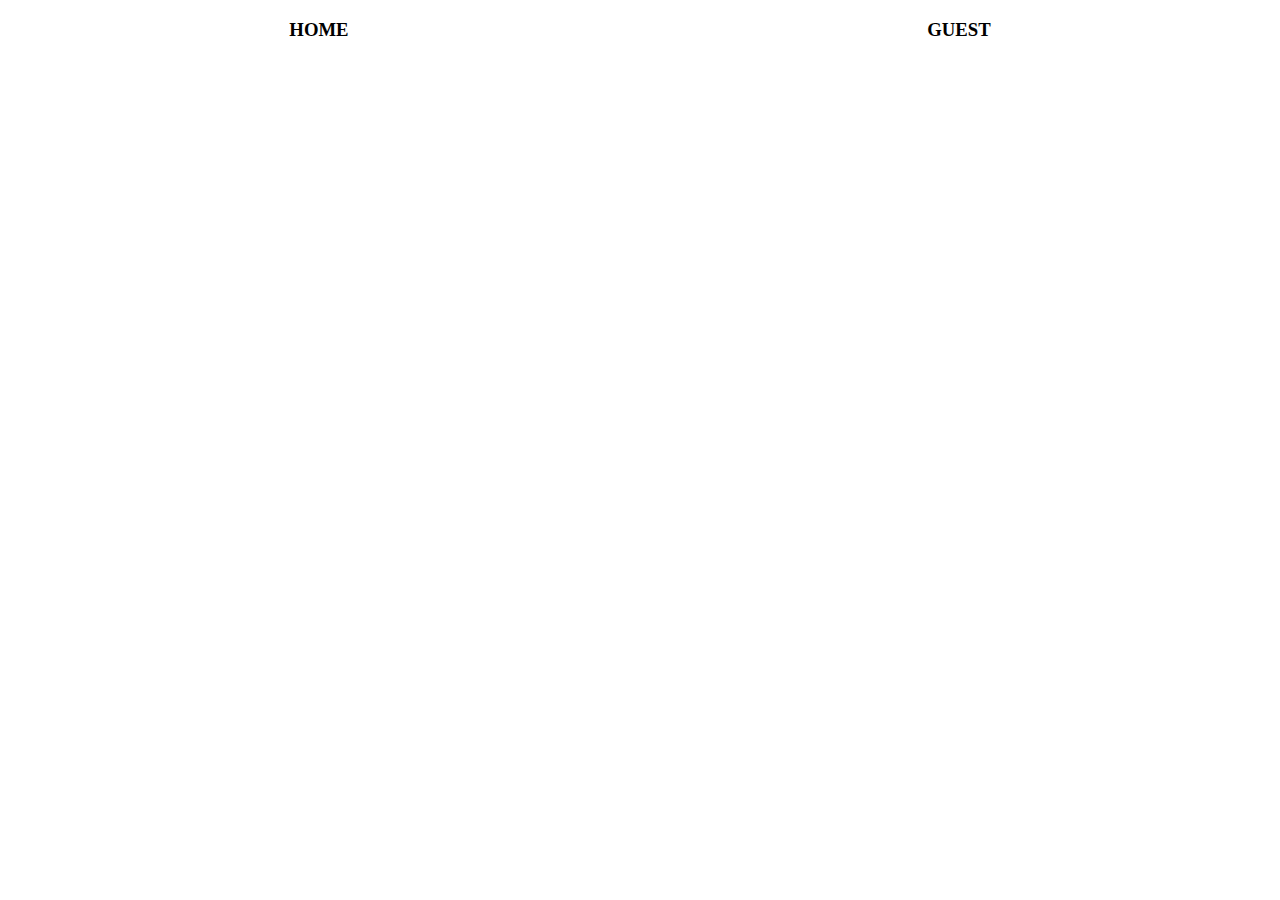
==== Basketball-Scoreboard/index.html @ 8dfc944d "Your commit message here" ====
<html>
    <head>
        <link rel="stylesheet" href="index.css">
    </head>
    <body>
        <div class="container">
            <div>
                <h3>HOME</h3>
            </div>
            <div>
                <h3>GUEST</h3>
            </div>
        </div>
        <script src="index.js"></script>
    </body>
</html>
---- Basketball-Scoreboard/index.css ----
body {
    margin: 0;
}

.container {
    display: flex;
    justify-content: space-around;
}
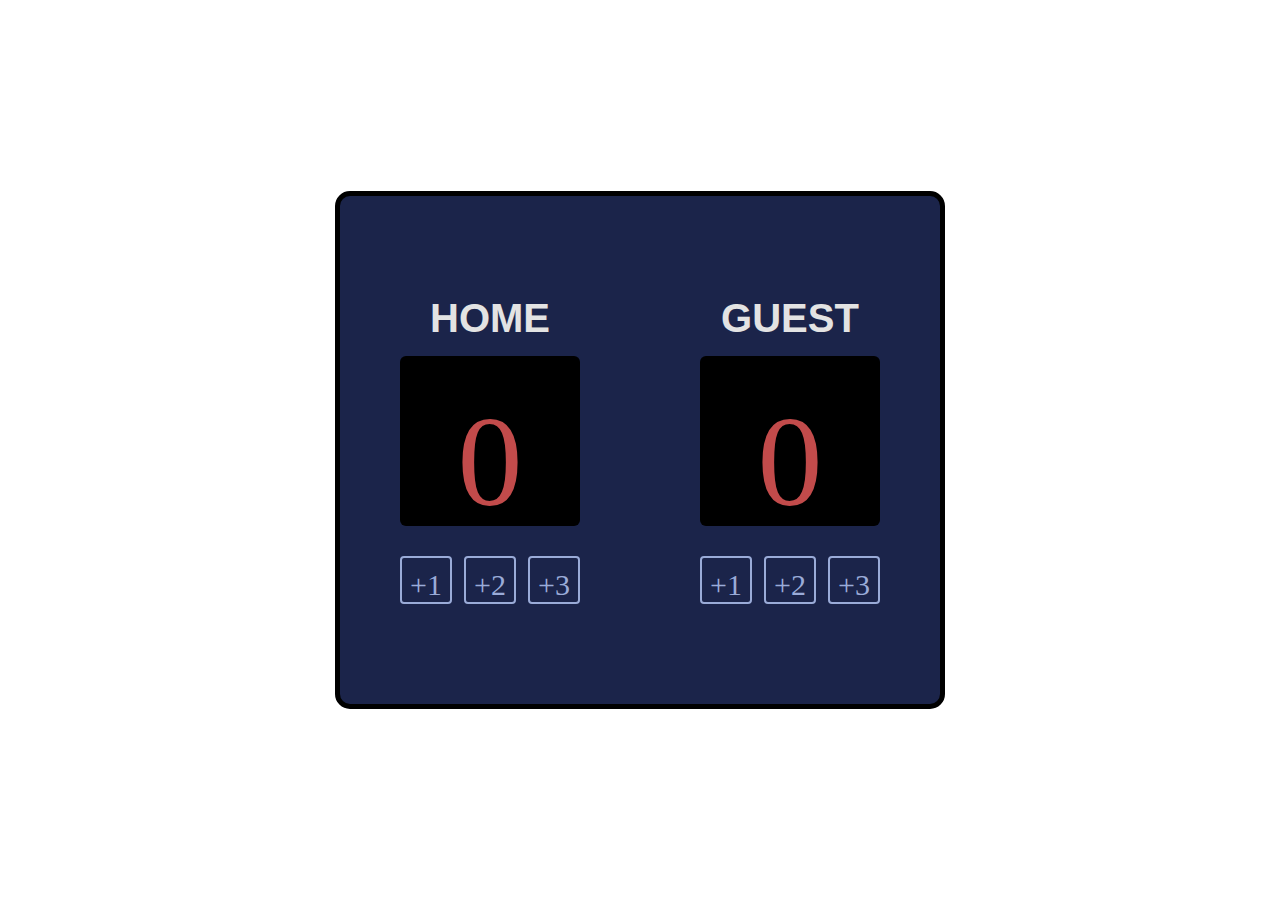
==== commit d9b221f4: "updated project list page and added basketball scoreboard" ====
--- a/Basketball-Scoreboard/index.html
+++ b/Basketball-Scoreboard/index.html
@@ -3,14 +3,30 @@
         <link rel="stylesheet" href="index.css">
     </head>
     <body>
-        <div class="container">
-            <div>
-                <h3>HOME</h3>
+     <div class="main">  <div class="container">
+            <div class="team-score">
+                <h3 class="home-guest">HOME</h3>
+                <div class="score" id="score-Home">0</div>
+              <div class="btns">   
+                <button class="btn" onclick="plusOneHome()">+1</button>
+                <button  class="btn" onclick="plusTwoHome()">+2</button>
+                <button  class="btn" onclick="plusThreeHome()">+3</button>
+            </div>   
             </div>
-            <div>
-                <h3>GUEST</h3>
+
+            <div class="team-score">
+                <h3 class="home-guest">GUEST</h3>
+                <div class="score" id="score-Guest">0</div>
+              <div class="btns">   
+                <button class="btn" id="plus-one-guest" onclick="plusOneGuest()">+1</button>
+                <button  class="btn" id="plus-two-guest" onclick="plusTwoGuest()">+2</button>
+                <button  class="btn" id="plus-three-guest" onclick="plusThreeGuest()">+3</button>
+            </div>   
             </div>
+
+           
         </div>
+    </div> 
         <script src="index.js"></script>
     </body>
 </html>--- a/Basketball-Scoreboard/index.css
+++ b/Basketball-Scoreboard/index.css
@@ -1,8 +1,77 @@
+@font-face {
+    font-family: "ARCADE";
+    src: url("fonts/ARCADE.TTF");
+   
+}
 body {
     margin: 0;
+}
+.main{
+    display: flex;
+    justify-content: center;
+    align-items: center;
+    height: 100vh;
 }
 
 .container {
     display: flex;
-    justify-content: space-around;
-}+    justify-content: center;
+    background:#1B244A;
+    border: 5px solid black ;
+    border-radius: 15px;
+    margin:20px;
+    padding: 100px 0;
+    
+}
+
+.team-score{
+    display:flex;
+    flex-direction: column;
+    align-items: center;
+   width: 300px;
+}
+.home-guest{
+    color:rgb(227, 227, 227);
+    font-family: Arial, Helvetica, sans-serif;
+    font-weight: 900;
+    font-size: 40px;
+    padding: 0 0 15px 0;
+    margin: 0;
+}
+
+.score{
+    display: flex;
+    justify-content: center;
+    align-items: center;
+    height: 130px;
+    width: 180px;
+    font-size: 130px;
+    border-radius: 6px;
+    color: rgb(194, 75, 75);
+    background-color: black;
+    font-family:'ARCADE';
+    padding-top:40px;
+
+}
+
+
+.btns{
+    width: 180px;
+    display: flex;
+    justify-content: space-between;
+    margin-top:30px;
+}
+.btn{
+    background-color: #1B244A;
+    border: 2px solid #9AABD8;
+    color:#9AABD8;
+    border-radius: 4px;
+    font-family:'ARCADE' ;
+    font-size: 30px;
+    padding:10px 8px 0 8px;
+    margin: 0;
+}
+
+.btn:hover{
+    background-color: #293776;
+}
